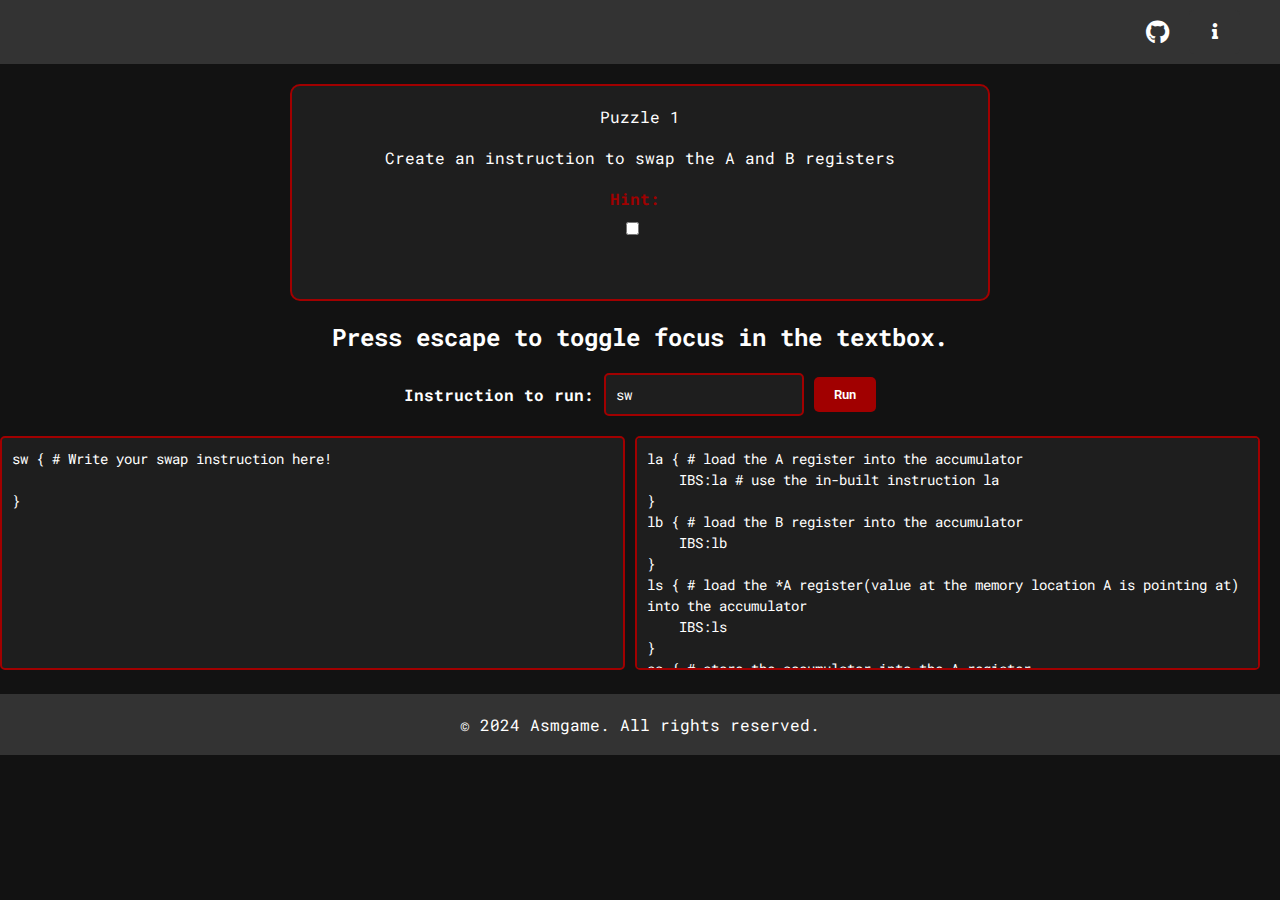
==== docs/index.html @ a8929e3e "moved everything to /docs for static workflow which is being used so that a CNAME file can be create" ====
<!DOCTYPE html>
<html>
<head>
    <meta name="viewport" content="width=device-width, initial-scale=1.0">
    <meta http-equiv="Content-Type" content="text/html;charset=UTF-8">
    <title>Asmgame</title>
    <link rel="preconnect" href="https://fonts.googleapis.com">
    <link rel="preconnect" href="https://fonts.gstatic.com" crossorigin>
    <link href="https://fonts.googleapis.com/css2?family=Roboto&family=Roboto+Mono&display=swap" rel="stylesheet">
    <link rel="stylesheet" href="https://cdnjs.cloudflare.com/ajax/libs/font-awesome/5.15.4/css/all.min.css">
    <link rel="stylesheet" href="style.css">
    <link rel="shortcut icon" type="image/svg+xml" href="icon.svg">
    <link rel="manifest" href="manifest.webmanifest">
</head>
<body>
    <nav class="navbar">
        <a href="https://github.com/hackclub/asmgame" class="github-icon" target="_blank"><i class="fab fa-github"></i></a>
        <button class="btn btn-open info-icon"><i class="fas fa-info"></i></button>
    </nav>
    <div id="task-container">
        <div id="puzzle" class="task-items">
        </div>
        <div id="task" class="task-items">
        </div>
        <div id="hint-container" class="task-items">
            <label for="hint-box">Hint: </label><input type="checkbox" name="hint-box" id="hint-box"><br>
            <div id="hint">
            </div>
        </div>
    </div>
    <section class="modal hidden">
        <div class="flex">
            <button class="btn-close">⨉</button>
        </div>
        <div>
            <h2>Reference</h2>
            <p>
                <h3>Registers</h3>
                <ul>
                    <li>A: A general purpose register. Controls the address accessed by the *A register.</li>
                    <li>B: A general purpose register. No special attributes.</li>
                    <li>*A: A register that when modified changes the value at the memory address of the A register(i.e. if A is 5, then accessing the *A register will access the memory address 5).</li>
                </ul>
            </p>
        </div>
    </section>
    <div class="overlay hidden"></div>
    <h2>Press escape to toggle focus in the textbox.</h2>
    <div class="input-container">
        <label for="instruction-to-run">Instruction to run: </label><input type="text" name="instruction-to-run" id="instruction-to-run" value="sw">
        <button type="submit" id="run">Run</button>
    </div>
    <textarea name="definitions" id="definitions" cols="30" rows="10" autocapitalize="off" autocomplete="off" autocorrect="off" aria-autocomplete="none" spellcheck="false">
sw { # Write your swap instruction here!

}
    </textarea>
    <textarea name="default-definitions" id="default-definitions" cols="30" rows="10" autocapitalize="off" autocomplete="off" aria-autocomplete="none" disabled aria-disabled="true">
la { # load the A register into the accumulator
    IBS:la # use the in-built instruction la
}
lb { # load the B register into the accumulator
    IBS:lb
}
ls { # load the *A register(value at the memory location A is pointing at) into the accumulator
    IBS:ls
}
sa { # store the accumulator into the A register
    IBS:sa
}
sb { # store the accumulator into the B register
    IBS:sb
}
ss { # store the accumulator into the *A register
    IBS:ss
}
wa { # store the A register into the B register, overwriting any previous value
    IBS:wa
}
wb { # store the B register into the A register, overwriting any previous value
    IBS:wb
}
    </textarea><br>

    <footer class="footer">
        <div class="footer-content">
            <p>&copy; 2024 Asmgame. All rights reserved.</p>
        </div>
    </footer>
    <script type="module" src="main.js"></script>
    <script src="sw-register.js"></script>
</body>
</html>
---- docs/style.css ----
:root{
    --primary-color: #b20000;
    --secondary-color: #1e1e1e;
    --text-color: #ffffff;
}

* {
    box-sizing: border-box;
}

body {
    color: var(--text-color);
    margin: 0;
    padding: 0;
    background-color: #121212;
    font-family: 'Roboto Mono', monospace;
}

.navbar {
    background-color: #333;
    padding: 10px 20px;
    display: flex;
    justify-content: flex-end;
    align-items: center;
}

.github-icon {
    color: white;
    font-size: 24px;
    text-decoration: none;
    margin-right: 20px;
    transition: color 0.3s ease;
}

.github-icon:hover {
    color: #bbb;
}

.info-icon {
    color: var(--text-color);
    font-size: 24px;
    text-decoration: none;
    margin-right: 20px;
    transition: color 0.3s ease;
}

.info-icon:hover {
    color: #bbb;
}

#task-container {
    max-width: 700px;
    margin: 20px auto;
    padding: 20px;
    border: 2px solid #a10000;
    border-radius: 10px;
    background-color: #1e1e1e;
    display: flex;
    flex-direction: column;
    align-items: center;
}

.task-items {
    margin-bottom: 20px;
}

#hint-container {
    display: flex;
    flex-direction: column;
    align-items: center;
    color: #a10000;
}

#hint-container label {
    margin-bottom: 10px;
}

#hint {
    display: none;
    font-size: 13px;
}

#hint-box:checked ~ #hint {
    display: block;
    text-align: center;
}

#hint-box{
    margin-right: 20px;
    cursor: pointer;
}


textarea {
    width: calc(50% - 15px);
    padding: 10px;
    margin-bottom: 20px;
    border-radius: 5px;
    border: 2px solid #a10000;
    background-color: #1e1e1e;
    color: #ffffff;
    resize: none;
    font-family: 'Roboto Mono', monospace;
    font-size: 14px;
    line-height: 1.5;
    min-height: 200px;
}

textarea:first-child {
    margin-right: 30px;
}

textarea:focus {
    outline: none;
    border-color: #800000;
}

.input-container {
    display: flex;
    align-items: center;
    justify-content: center;
    margin-bottom: 20px;
}

.input-container label {
    margin-right: 10px;
    font-weight: bold;
}

.input-container input[type="text"] {
    padding: 10px;
    border-radius: 5px;
    border: 2px solid #a10000;
    background-color: #1e1e1e;
    color: #ffffff;
    font-family: 'Roboto Mono', monospace;
    font-size: 14px;
    width: 200px;
    margin-right: 10px;
}

.input-container button {
    padding: 10px 20px;
    background-color: #a10000;
    color: #ffffff;
    border: none;
    border-radius: 5px;
    cursor: pointer;
    font-family: 'Roboto', sans-serif;
    transition: background-color 0.3s ease;
}

.input-container button:hover {
    background-color: #800000;
}

h2 {
    font-size: 24px;
    margin-bottom: 20px;
    text-align: center;
}

@keyframes text-color {
    0% { color: #ffffff; }
    50% { color: #a10000; }
    100% { color: #ffffff; }
}

label {
    margin-right: 10px;
    font-weight: bold;
}

.footer {
    background-color: #333;
    color: white;
    padding: 20px;
    text-align: center; 
}

.footer-content {
    display: flex;
    justify-content: center;
    align-items: center;
}

.footer-content p {
    margin: 0;
}

@media screen and (max-width: 600px) {
    #task-container {
        padding: 10px;
        margin: 10px;
    }

    textarea {
       width: 100%;
    }

    .input-container {
        flex-direction: column;
        align-items: flex-start;
    }

    .input-container label {
        margin-bottom: 10px;
        margin-left: 100px;
    }

    .input-container input[type="text"] {
        margin: 10px;
        width: calc(100% - 20px)

    }

    .input-container button {
        margin: 10px;
        width: calc(100% - 20px);
    }

    button {
        font-size: 16px;
    }
}

.modal {
    display: flex;
    flex-direction: column;
    justify-content: center;
    gap: 0.4rem;
    width: 100%;
    padding: 1.3rem;
    min-height: 250px;
    position: absolute;
    top: 20%;
    background-color: black;
    border: 1px solid #222;
    border-radius: 15px;
    z-index: 2;
}

.modal .flex {
    display: flex;
    align-items: center;
    justify-content: space-between;
}

.modal p {
    font-size: 0.9rem;
    color: #777;
    margin: 0.4rem 0 0.2rem;
}

button {
    cursor: pointer;
    border: none;
    font-weight: 600;
}

.btn {
    display: inline-block;
    padding: 0.8rem 1.4rem;
    font-weight: 700;
    background-color: inherit;
    color: white;
    border-radius: 5px;
    text-align: center;
    font-size: 1em;
}

.btn-close {
    transform: translate(10px, -20px);
    padding: 0.5rem 0.7rem;
    background-color: #111;
    color: white;
    border-radius: 50%;
}

.overlay {
    position: fixed;
    top: 0;
    bottom: 0;
    left: 0;
    right: 0;
    width: 100%;
    height: 100%;
    background: rgba(0, 0, 0, 0.5);
    backdrop-filter: blur(3px);
    z-index: 1;
}
.hidden {
    opacity: 0;
    display: none;
    transition: opacity 0.3s ease;
}
.visible {
    opacity: 1;
    display: block;
    transition: opacity 0.3s ease;
}
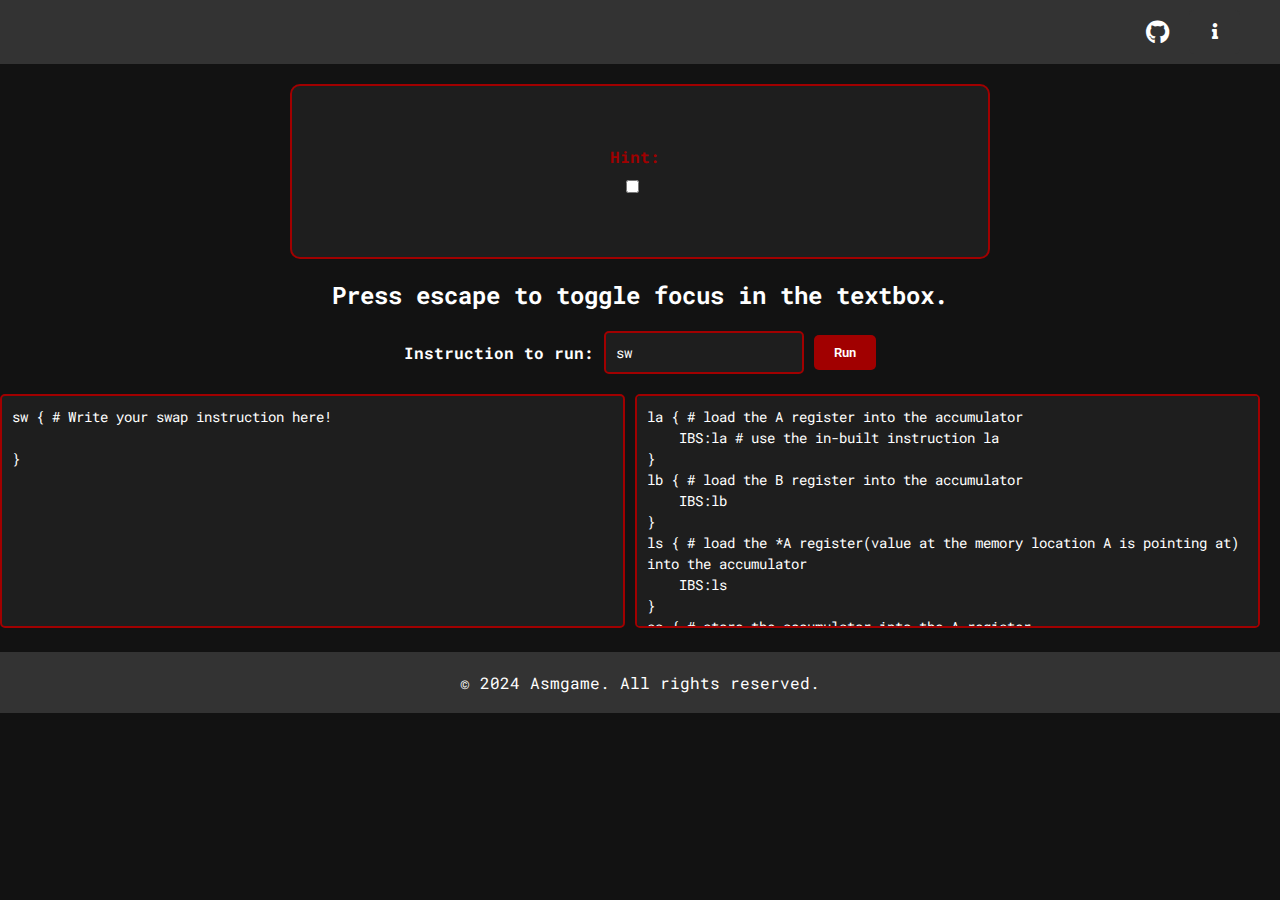
==== commit 4788b20a: "added better explanation to the info modal" ====
--- a/docs/index.html
+++ b/docs/index.html
@@ -9,7 +9,7 @@
     <link href="https://fonts.googleapis.com/css2?family=Roboto&family=Roboto+Mono&display=swap" rel="stylesheet">
     <link rel="stylesheet" href="https://cdnjs.cloudflare.com/ajax/libs/font-awesome/5.15.4/css/all.min.css">
     <link rel="stylesheet" href="style.css">
-    <link rel="shortcut icon" type="image/svg+xml" href="icon.svg">
+    <link rel="shortcut icon" type="image/svg+xml" href="favicon.svg">
     <link rel="manifest" href="manifest.webmanifest">
 </head>
 <body>
@@ -33,6 +33,9 @@
             <button class="btn-close">⨉</button>
         </div>
         <div>
+            <p>
+                <b>Asmgame</b> is a game that teaches you how to write assembly language. The game is based on the concept of a CPU with 3 registers and an <code>accumulator</code>(which is like another register): <code>A</code>, <code>B</code>, and <code>*A</code>. The game is played by writing assembly language to solve puzzles. The game is designed to be a fun way to learn assembly language. For example, in the first puzzle, you need to write assembly code that swaps the values of the <code>A</code> and <code>B</code> registers. One way to do this would be putting the <code>A</code> register in to the <code>accumulator</code>, putting the B register into the A register(and in doing so overwriting the previous value), and then putting the <code>accumulator</code> into the B register. The game is designed to be a fun way to learn assembly language.
+            </p>
             <h2>Reference</h2>
             <p>
                 <h3>Registers</h3>
@@ -87,7 +90,7 @@
             <p>&copy; 2024 Asmgame. All rights reserved.</p>
         </div>
     </footer>
-    <script type="module" src="main.js"></script>
-    <script src="sw-register.js"></script>
+    <script type="module" src="main.mjs"></script>
+    <script src="sw-register.mjs"></script>
 </body>
 </html>
